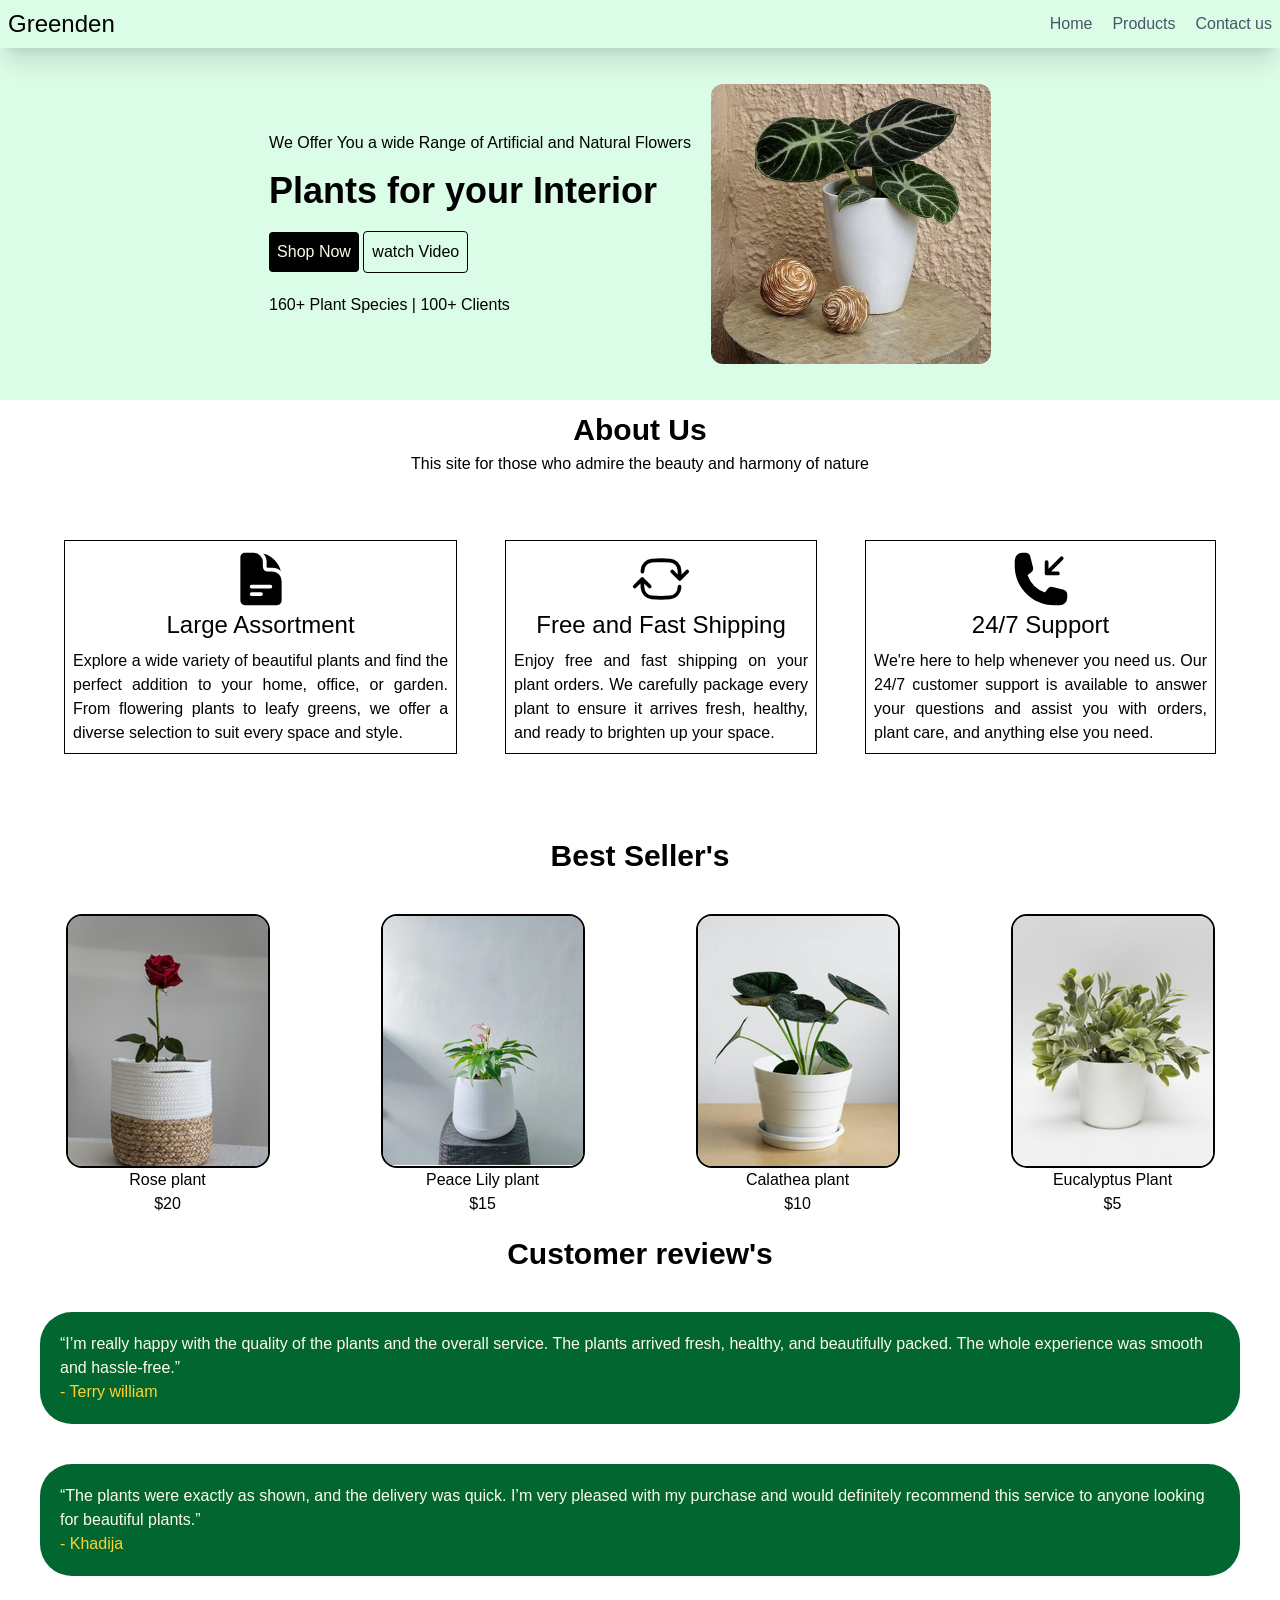
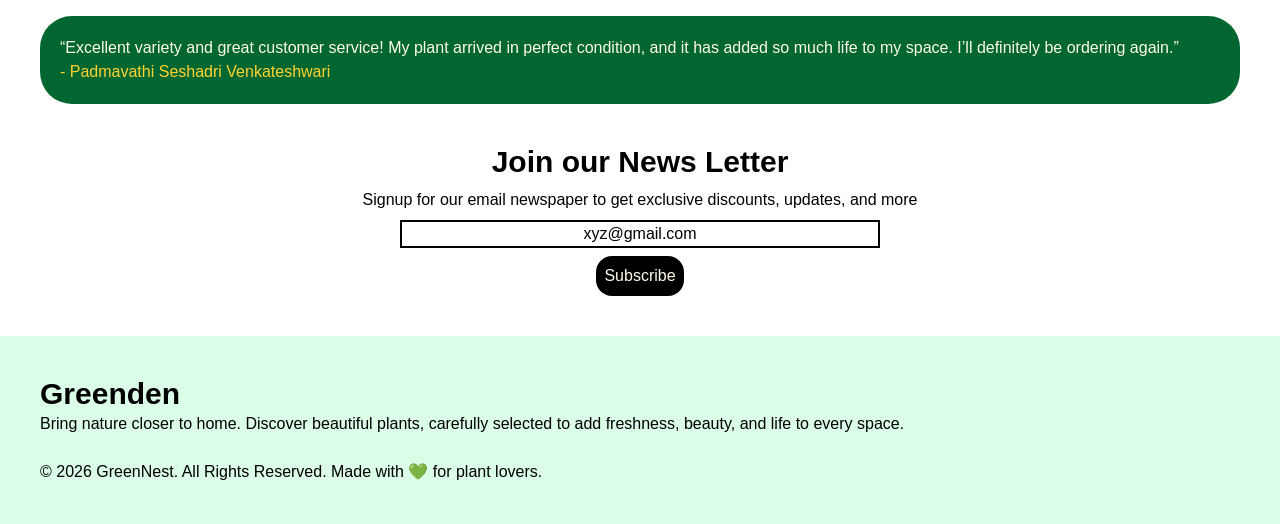
==== index.html @ c601fd9a "Commiting Greenden project" ====
<!-- <script src="https://cdn.jsdelivr.net/npm/@tailwindcss/browser@4"></script> -->

<!-- <link rel="stylesheet" href="https://cdn.jsdelivr.net/npm/tailwindcss@2.2.19/dist/tailwind.min.css"> -->

<!doctype html>
<html lang="en">
  <head>
    <meta charset="UTF-8" />
    <meta name="viewport" content="width=device-width, initial-scale=1.0" />
    <title>Greenden</title>
    <link href="./src/output.css" rel="stylesheet" />
  </head>
  <body>
    <!---Responsive navbar-->
    <nav
      class="bg-green-100 p-2 flex items-center justify-between shadow-xl sticky top-0 z-10"
    >
      <h1 class="text-2xl">Greenden</h1>
      <svg
        xmlns="http://www.w3.org/2000/svg"
        viewBox="0 0 20 20"
        fill="currentColor"
        class="size-5 md:hidden"
      >
        <path
          fill-rule="evenodd"
          d="M2 4.75A.75.75 0 0 1 2.75 4h14.5a.75.75 0 0 1 0 1.5H2.75A.75.75 0 0 1 2 4.75ZM2 10a.75.75 0 0 1 .75-.75h14.5a.75.75 0 0 1 0 1.5H2.75A.75.75 0 0 1 2 10Zm0 5.25a.75.75 0 0 1 .75-.75h14.5a.75.75 0 0 1 0 1.5H2.75a.75.75 0 0 1-.75-.75Z"
          clip-rule="evenodd"
        />
      </svg>
      <ul class="gap-5 text-gray-600 hidden md:flex">
        <li>
          <a class="hover:underline" href="./index.html">Home</a>
        </li>
        <li>
          <a class="hover:underline" href="./products.html">Products</a>
        </li>
        <li>
          <a class="hover:underline" href="./contact.html">Contact us</a>
        </li>
      </ul>
    </nav>
    <!---Header Section-->
    <section class="bg-green-100 p-4 flex justify-center items-center">
      <div>
        <p class="mb-4">
          We Offer You a wide Range of Artificial and Natural Flowers
        </p>

        <h2 class="font-bold text-4xl mb-5">Plants for your Interior</h2>

        <div>
          <button
            class="bg-black rounded text-amber-50 p-2 hover:shadow-2xl hover:cursor-pointer"
          >
            Shop Now
          </button>
          <button
            class="bg-green-100 rounded border p-2 hover:shadow-2xl hover:cursor-pointer"
          >
            watch Video
          </button>
        </div>

        <p class="mt-5">160+ Plant Species | 100+ Clients</p>
      </div>

      <div class="hidden md:block">
        <img
          src="./images/header-image.jpg"
          alt="header-img"
          class="w-80 h-80 object-cover p-5 rounded-4xl"
        />
      </div>
    </section>
    <!--ABOUT SECTION-->
    <section>
      <div class="text-center">
        <h2 class="font-bold text-3xl mt-3">About Us</h2>
        <p class="mt-1">
          This site for those who admire the beauty and harmony of nature
        </p>
      </div>
      <div class="md:flex p-10">
        <div class="border border-black p-2 m-6 text-center">
          <svg
            xmlns="http://www.w3.org/2000/svg"
            viewBox="0 0 24 24"
            fill="currentColor"
            class="w-15 inline"
          >
            <path
              fill-rule="evenodd"
              d="M5.625 1.5c-1.036 0-1.875.84-1.875 1.875v17.25c0 1.035.84 1.875 1.875 1.875h12.75c1.035 0 1.875-.84 1.875-1.875V12.75A3.75 3.75 0 0 0 16.5 9h-1.875a1.875 1.875 0 0 1-1.875-1.875V5.25A3.75 3.75 0 0 0 9 1.5H5.625ZM7.5 15a.75.75 0 0 1 .75-.75h7.5a.75.75 0 0 1 0 1.5h-7.5A.75.75 0 0 1 7.5 15Zm.75 2.25a.75.75 0 0 0 0 1.5H12a.75.75 0 0 0 0-1.5H8.25Z"
              clip-rule="evenodd"
            />
            <path
              d="M12.971 1.816A5.23 5.23 0 0 1 14.25 5.25v1.875c0 .207.168.375.375.375H16.5a5.23 5.23 0 0 1 3.434 1.279 9.768 9.768 0 0 0-6.963-6.963Z"
            />
          </svg>
          <h2 class="font-medium text-2xl">Large Assortment</h2>
          <p class="text-justify mt-2">
            Explore a wide variety of beautiful plants and find the perfect
            addition to your home, office, or garden. From flowering plants to
            leafy greens, we offer a diverse selection to suit every space and
            style.
          </p>
        </div>
        <div class="border border-black p-2 m-6 text-center">
          <svg
            xmlns="http://www.w3.org/2000/svg"
            viewBox="0 0 24 24"
            fill="currentColor"
            class="w-15 inline"
          >
            <path
              fill-rule="evenodd"
              d="M12 5.25c1.213 0 2.415.046 3.605.135a3.256 3.256 0 0 1 3.01 3.01c.044.583.077 1.17.1 1.759L17.03 8.47a.75.75 0 1 0-1.06 1.06l3 3a.75.75 0 0 0 1.06 0l3-3a.75.75 0 0 0-1.06-1.06l-1.752 1.751c-.023-.65-.06-1.296-.108-1.939a4.756 4.756 0 0 0-4.392-4.392 49.422 49.422 0 0 0-7.436 0A4.756 4.756 0 0 0 3.89 8.282c-.017.224-.033.447-.046.672a.75.75 0 1 0 1.497.092c.013-.217.028-.434.044-.651a3.256 3.256 0 0 1 3.01-3.01c1.19-.09 2.392-.135 3.605-.135Zm-6.97 6.22a.75.75 0 0 0-1.06 0l-3 3a.75.75 0 1 0 1.06 1.06l1.752-1.751c.023.65.06 1.296.108 1.939a4.756 4.756 0 0 0 4.392 4.392 49.413 49.413 0 0 0 7.436 0 4.756 4.756 0 0 0 4.392-4.392c.017-.223.032-.447.046-.672a.75.75 0 0 0-1.497-.092c-.013.217-.028.434-.044.651a3.256 3.256 0 0 1-3.01 3.01 47.953 47.953 0 0 1-7.21 0 3.256 3.256 0 0 1-3.01-3.01 47.759 47.759 0 0 1-.1-1.759L6.97 15.53a.75.75 0 0 0 1.06-1.06l-3-3Z"
              clip-rule="evenodd"
            />
          </svg>

          <h2 class="font-medium text-2xl">Free and Fast Shipping</h2>
          <p class="text-justify mt-2">
            Enjoy free and fast shipping on your plant orders. We carefully
            package every plant to ensure it arrives fresh, healthy, and ready
            to brighten up your space.
          </p>
        </div>
        <div class="border border-black p-2 m-6 text-center">
          <svg
            xmlns="http://www.w3.org/2000/svg"
            viewBox="0 0 24 24"
            fill="currentColor"
            class="w-15 inline"
          >
            <path
              fill-rule="evenodd"
              d="M19.5 9.75a.75.75 0 0 1-.75.75h-4.5a.75.75 0 0 1-.75-.75v-4.5a.75.75 0 0 1 1.5 0v2.69l4.72-4.72a.75.75 0 1 1 1.06 1.06L16.06 9h2.69a.75.75 0 0 1 .75.75Z"
              clip-rule="evenodd"
            />
            <path
              fill-rule="evenodd"
              d="M1.5 4.5a3 3 0 0 1 3-3h1.372c.86 0 1.61.586 1.819 1.42l1.105 4.423a1.875 1.875 0 0 1-.694 1.955l-1.293.97c-.135.101-.164.249-.126.352a11.285 11.285 0 0 0 6.697 6.697c.103.038.25.009.352-.126l.97-1.293a1.875 1.875 0 0 1 1.955-.694l4.423 1.105c.834.209 1.42.959 1.42 1.82V19.5a3 3 0 0 1-3 3h-2.25C8.552 22.5 1.5 15.448 1.5 6.75V4.5Z"
              clip-rule="evenodd"
            />
          </svg>
          <h2 class="font-medium text-2xl">24/7 Support</h2>
          <p class="text-justify mt-2">
            We're here to help whenever you need us. Our 24/7 customer support
            is available to answer your questions and assist you with orders,
            plant care, and anything else you need.
          </p>
        </div>
      </div>
    </section>
    <!--BEST SELLER SECTION-->
    <section class="p-5">
      <h1 class="font-bold text-3xl text-center mb-10">Best Seller's</h1>
      <div class="grid grid-cols-2 md:grid-cols-4 text-center gap-5">
        <div>
          <img
            src="./images/bestseller-1.png"
            alt="bestseller-1"
            class="inline hover:shadow-2xl transform hover:-translate-y-2 border-2 rounded-2xl"
          />
          <h1>Rose plant</h1>
          <p>$20</p>
        </div>
        <div>
          <img
            src="./images/bestseller-2.png"
            alt="bestseller-2"
            class="inline hover:shadow-2xl transform hover:-translate-y-2 border-2 rounded-2xl"
          />
          <h1>Peace Lily plant</h1>
          <p>$15</p>
        </div>
        <div>
          <img
            src="./images/bestseller-3.png"
            alt="bestseller-3"
            class="inline hover:shadow-2xl transform hover:-translate-y-2 border-2 rounded-2xl"
          />
          <h1>Calathea plant</h1>
          <p>$10</p>
        </div>
        <div>
          <img
            src="./images/bestseller-4.png"
            alt="bestseller-4"
            class="inline hover:shadow-2xl transform hover:-translate-y-2 border-2 rounded-2xl"
          />
          <h1>Eucalyptus Plant</h1>
          <p>$5</p>
        </div>
      </div>
    </section>
    <!---REVIEW SECTION-->
    <section>
      <h1 class="text-3xl font-bold text-center">Customer review's</h1>
      <div class="bg-green-800 text-amber-50 p-5 m-10 rounded-4xl">
        <p>
          “I’m really happy with the quality of the plants and the overall
          service. The plants arrived fresh, healthy, and beautifully packed.
          The whole experience was smooth and hassle-free.”
        </p>
        <p class="text-amber-300">- Terry william</p>
      </div>
      <div class="bg-green-800 text-amber-50 p-5 m-10 rounded-4xl">
        <p>
          “The plants were exactly as shown, and the delivery was quick. I’m
          very pleased with my purchase and would definitely recommend this
          service to anyone looking for beautiful plants.”
        </p>
        <p class="text-amber-300">- Khadija</p>
      </div>
      <div class="bg-green-800 text-amber-50 p-5 m-10 rounded-4xl">
        <p>
          “Excellent variety and great customer service! My plant arrived in
          perfect condition, and it has added so much life to my space. I’ll
          definitely be ordering again.”
        </p>
        <p class="text-amber-300">- Padmavathi Seshadri Venkateshwari</p>
      </div>
    </section>
    <!--NEWS LETTER-->
    <section>
      <div class="flex flex-col gap-2 m-10 items-center">
        <h1 class="text-3xl font-bold text-center">Join our News Letter</h1>
        <p class="text-center">
          Signup for our email newspaper to get exclusive discounts, updates, and
          more
        </p>
        <input
          type="text"
          placeholder="xyz@gmail.com"
          class="text-center border-2"
          style="width: 40%"
        />
        <button
          class="bg-black text-amber-50 p-2 rounded-2xl hover:cursor-pointer"
        >
          Subscribe
        </button>
      </div>
    </section>
    <!--FOOTER-->
    <section>
      <footer class="p-10 bg-green-100">
        <h1 class="font-bold text-3xl">Greenden</h1>
        <p>
          Bring nature closer to home. Discover beautiful plants, carefully
          selected to add freshness, beauty, and life to every space.
        </p>
        <br>
        <p>
          © 2026 GreenNest. All Rights Reserved. Made with 💚 for plant lovers.
        </p>
      </footer>
    </section>
  </body>
</html>
---- src/output.css ----
/*! tailwindcss v4.3.3 | MIT License | https://tailwindcss.com */
@layer properties;
@layer theme, base, components, utilities;
@layer theme {
  :root, :host {
    --font-sans: -apple-system, BlinkMacSystemFont, "Segoe UI", Roboto, "Helvetica Neue",
      "Noto Sans", Arial, sans-serif, "Apple Color Emoji", "Segoe UI Emoji",
      "Segoe UI Symbol", "Noto Color Emoji";
    --font-mono: ui-monospace, SFMono-Regular, Menlo, Monaco, Consolas, "Liberation Mono",
      "Courier New", monospace;
    --color-red-400: oklch(70.4% 0.191 22.216);
    --color-amber-50: oklch(98.7% 0.022 95.277);
    --color-amber-300: oklch(87.9% 0.169 91.605);
    --color-amber-950: oklch(27.9% 0.077 45.635);
    --color-green-100: oklch(96.2% 0.044 156.743);
    --color-green-800: oklch(44.8% 0.119 151.328);
    --color-green-900: oklch(39.3% 0.095 152.535);
    --color-blue-500: oklch(62.3% 0.214 259.815);
    --color-blue-600: oklch(54.6% 0.245 262.881);
    --color-blue-700: oklch(48.8% 0.243 264.376);
    --color-slate-300: oklch(86.9% 0.022 252.894);
    --color-slate-600: oklch(44.6% 0.043 257.281);
    --color-slate-900: oklch(20.8% 0.042 265.755);
    --color-gray-50: oklch(98.5% 0.002 247.839);
    --color-gray-300: oklch(87.2% 0.01 258.338);
    --color-gray-400: oklch(70.7% 0.022 261.325);
    --color-gray-500: oklch(55.1% 0.027 264.364);
    --color-gray-600: oklch(44.6% 0.03 256.802);
    --color-gray-700: oklch(37.3% 0.034 259.733);
    --color-gray-900: oklch(21% 0.034 264.665);
    --color-neutral-50: oklch(98.5% 0 none);
    --color-black: #000;
    --color-white: #fff;
    --spacing: 0.25rem;
    --breakpoint-md: 48rem;
    --container-xl: 36rem;
    --container-3xl: 48rem;
    --container-5xl: 64rem;
    --text-sm: 0.875rem;
    --text-sm--line-height: calc(1.25 / 0.875);
    --text-base: 1rem;
    --text-base--line-height: calc(1.5 / 1);
    --text-xl: 1.25rem;
    --text-xl--line-height: calc(1.75 / 1.25);
    --text-2xl: 1.5rem;
    --text-2xl--line-height: calc(2 / 1.5);
    --text-3xl: 1.875rem;
    --text-3xl--line-height: calc(2.25 / 1.875);
    --text-4xl: 2.25rem;
    --text-4xl--line-height: calc(2.5 / 2.25);
    --text-9xl: 8rem;
    --text-9xl--line-height: 1;
    --font-weight-light: 300;
    --font-weight-medium: 500;
    --font-weight-semibold: 600;
    --font-weight-bold: 700;
    --font-weight-extrabold: 800;
    --tracking-tight: -0.025em;
    --leading-relaxed: 1.625;
    --radius-md: 0.375rem;
    --radius-lg: 0.5rem;
    --radius-2xl: 1rem;
    --radius-4xl: 2rem;
    --default-transition-duration: 150ms;
    --default-transition-timing-function: cubic-bezier(0.4, 0, 0.2, 1);
    --default-font-family: var(--font-sans);
    --default-mono-font-family: var(--font-mono);
  }
}
@layer base {
  *, ::after, ::before, ::backdrop, ::file-selector-button {
    box-sizing: border-box;
    margin: 0;
    padding: 0;
    border: 0 solid;
  }
  html, :host {
    line-height: 1.5;
    -webkit-text-size-adjust: 100%;
    tab-size: 4;
    font-family: var(--default-font-family, -apple-system, BlinkMacSystemFont, "Segoe UI", Roboto, "Helvetica Neue", "Noto Sans", Arial, sans-serif, "Apple Color Emoji", "Segoe UI Emoji", "Segoe UI Symbol", "Noto Color Emoji");
    font-feature-settings: var(--default-font-feature-settings, normal);
    font-variation-settings: var(--default-font-variation-settings, normal);
    -webkit-tap-highlight-color: transparent;
  }
  hr {
    height: 0;
    color: inherit;
    border-top-width: 1px;
  }
  abbr:where([title]) {
    -webkit-text-decoration: underline dotted;
    text-decoration: underline dotted;
  }
  h1, h2, h3, h4, h5, h6 {
    font-size: inherit;
    font-weight: inherit;
  }
  a {
    color: inherit;
    -webkit-text-decoration: inherit;
    text-decoration: inherit;
  }
  b, strong {
    font-weight: bolder;
  }
  code, kbd, samp, pre {
    font-family: var(--default-mono-font-family, ui-monospace, SFMono-Regular, Menlo, Monaco, Consolas, "Liberation Mono", "Courier New", monospace);
    font-feature-settings: var(--default-mono-font-feature-settings, normal);
    font-variation-settings: var(--default-mono-font-variation-settings, normal);
    font-size: 1em;
  }
  small {
    font-size: 80%;
  }
  sub, sup {
    font-size: 75%;
    line-height: 0;
    position: relative;
    vertical-align: baseline;
  }
  sub {
    bottom: -0.25em;
  }
  sup {
    top: -0.5em;
  }
  table {
    text-indent: 0;
    border-color: inherit;
    border-collapse: collapse;
  }
  :-moz-focusring:where(:not(iframe)) {
    outline: auto;
  }
  progress {
    vertical-align: baseline;
  }
  summary {
    display: list-item;
  }
  ol, ul, menu {
    list-style: none;
  }
  img, svg, video, canvas, audio, iframe, embed, object {
    display: block;
    vertical-align: middle;
  }
  img, video {
    max-width: 100%;
    height: auto;
  }
  button, input, select, optgroup, textarea, ::file-selector-button {
    font: inherit;
    font-feature-settings: inherit;
    font-variation-settings: inherit;
    letter-spacing: inherit;
    color: inherit;
    border-radius: 0;
    background-color: transparent;
    opacity: 1;
  }
  :where(select:is([multiple], [size])) optgroup {
    font-weight: bolder;
  }
  :where(select:is([multiple], [size])) optgroup option {
    padding-inline-start: 20px;
  }
  ::file-selector-button {
    margin-inline-end: 4px;
  }
  ::placeholder {
    opacity: 1;
  }
  @supports (not (-webkit-appearance: -apple-pay-button))  or (contain-intrinsic-size: 1px) {
    ::placeholder {
      color: currentcolor;
      @supports (color: color-mix(in lab, red, red)) {
        color: color-mix(in oklab, currentcolor 50%, transparent);
      }
    }
  }
  textarea {
    resize: vertical;
  }
  ::-webkit-search-decoration {
    -webkit-appearance: none;
  }
  ::-webkit-date-and-time-value {
    min-height: 1lh;
    text-align: inherit;
  }
  ::-webkit-datetime-edit {
    display: inline-flex;
  }
  ::-webkit-datetime-edit-fields-wrapper {
    padding: 0;
  }
  ::-webkit-datetime-edit, ::-webkit-datetime-edit-year-field, ::-webkit-datetime-edit-month-field, ::-webkit-datetime-edit-day-field, ::-webkit-datetime-edit-hour-field, ::-webkit-datetime-edit-minute-field, ::-webkit-datetime-edit-second-field, ::-webkit-datetime-edit-millisecond-field, ::-webkit-datetime-edit-meridiem-field {
    padding-block: 0;
  }
  ::-webkit-calendar-picker-indicator {
    line-height: 1;
  }
  :-moz-ui-invalid {
    box-shadow: none;
  }
  button, input:where([type="button"], [type="reset"], [type="submit"]), ::file-selector-button {
    appearance: button;
  }
  ::-webkit-inner-spin-button, ::-webkit-outer-spin-button {
    height: auto;
  }
  [hidden]:where(:not([hidden="until-found"])) {
    display: none !important;
  }
}
@layer utilities {
  .sticky {
    position: sticky;
  }
  .top-0 {
    top: 0px;
  }
  .z-10 {
    z-index: 10;
  }
  .m-3 {
    margin: calc(var(--spacing) * 3);
  }
  .m-6 {
    margin: calc(var(--spacing) * 6);
  }
  .m-10 {
    margin: calc(var(--spacing) * 10);
  }
  .mx-auto {
    margin-inline: auto;
  }
  .mt-1 {
    margin-top: var(--spacing);
  }
  .mt-2 {
    margin-top: calc(var(--spacing) * 2);
  }
  .mt-3 {
    margin-top: calc(var(--spacing) * 3);
  }
  .mt-5 {
    margin-top: calc(var(--spacing) * 5);
  }
  .mt-6 {
    margin-top: calc(var(--spacing) * 6);
  }
  .mt-16 {
    margin-top: calc(var(--spacing) * 16);
  }
  .mb-2 {
    margin-bottom: calc(var(--spacing) * 2);
  }
  .mb-4 {
    margin-bottom: calc(var(--spacing) * 4);
  }
  .mb-5 {
    margin-bottom: calc(var(--spacing) * 5);
  }
  .mb-6 {
    margin-bottom: calc(var(--spacing) * 6);
  }
  .mb-8 {
    margin-bottom: calc(var(--spacing) * 8);
  }
  .mb-10 {
    margin-bottom: calc(var(--spacing) * 10);
  }
  .mb-12 {
    margin-bottom: calc(var(--spacing) * 12);
  }
  .block {
    display: block;
  }
  .flex {
    display: flex;
  }
  .grid {
    display: grid;
  }
  .hidden {
    display: none;
  }
  .inline {
    display: inline;
  }
  .inline-block {
    display: inline-block;
  }
  .table {
    display: table;
  }
  .size-5 {
    width: calc(var(--spacing) * 5);
    height: calc(var(--spacing) * 5);
  }
  .size-6 {
    width: calc(var(--spacing) * 6);
    height: calc(var(--spacing) * 6);
  }
  .h-0 {
    height: 0px;
  }
  .h-0\.5 {
    height: calc(var(--spacing) * 0.5);
  }
  .h-3 {
    height: calc(var(--spacing) * 3);
  }
  .h-5 {
    height: calc(var(--spacing) * 5);
  }
  .h-6 {
    height: calc(var(--spacing) * 6);
  }
  .h-40 {
    height: calc(var(--spacing) * 40);
  }
  .h-50 {
    height: calc(var(--spacing) * 50);
  }
  .h-80 {
    height: calc(var(--spacing) * 80);
  }
  .h-100 {
    height: calc(var(--spacing) * 100);
  }
  .h-250 {
    height: calc(var(--spacing) * 250);
  }
  .w-1 {
    width: var(--spacing);
  }
  .w-1\.5 {
    width: calc(var(--spacing) * 1.5);
  }
  .w-8 {
    width: calc(var(--spacing) * 8);
  }
  .w-15 {
    width: calc(var(--spacing) * 15);
  }
  .w-20 {
    width: calc(var(--spacing) * 20);
  }
  .w-40 {
    width: calc(var(--spacing) * 40);
  }
  .w-50 {
    width: calc(var(--spacing) * 50);
  }
  .w-80 {
    width: calc(var(--spacing) * 80);
  }
  .w-100 {
    width: calc(var(--spacing) * 100);
  }
  .w-full {
    width: 100%;
  }
  .max-w-3xl {
    max-width: var(--container-3xl);
  }
  .max-w-5xl {
    max-width: var(--container-5xl);
  }
  .max-w-screen-md {
    max-width: var(--breakpoint-md);
  }
  .max-w-xl {
    max-width: var(--container-xl);
  }
  .flex-shrink {
    flex-shrink: 1;
  }
  .shrink-0 {
    flex-shrink: 0;
  }
  .border-collapse {
    border-collapse: collapse;
  }
  .transform {
    transform: var(--tw-rotate-x,) var(--tw-rotate-y,) var(--tw-rotate-z,) var(--tw-skew-x,) var(--tw-skew-y,);
  }
  .cursor-pointer {
    cursor: pointer;
  }
  .resize {
    resize: both;
  }
  .grid-cols-2 {
    grid-template-columns: repeat(2, minmax(0, 1fr));
  }
  .flex-col {
    flex-direction: column;
  }
  .flex-row {
    flex-direction: row;
  }
  .items-center {
    align-items: center;
  }
  .items-start {
    align-items: flex-start;
  }
  .justify-between {
    justify-content: space-between;
  }
  .justify-center {
    justify-content: center;
  }
  .gap-2 {
    gap: calc(var(--spacing) * 2);
  }
  .gap-4 {
    gap: calc(var(--spacing) * 4);
  }
  .gap-5 {
    gap: calc(var(--spacing) * 5);
  }
  :where(.space-y-6 > :not(:last-child)) {
    --tw-space-y-reverse: 0;
    margin-block-start: calc(calc(var(--spacing) * 6) * var(--tw-space-y-reverse));
    margin-block-end: calc(calc(var(--spacing) * 6) * calc(1 - var(--tw-space-y-reverse)));
  }
  :where(.space-y-8 > :not(:last-child)) {
    --tw-space-y-reverse: 0;
    margin-block-start: calc(calc(var(--spacing) * 8) * var(--tw-space-y-reverse));
    margin-block-end: calc(calc(var(--spacing) * 8) * calc(1 - var(--tw-space-y-reverse)));
  }
  .gap-x-6 {
    column-gap: calc(var(--spacing) * 6);
  }
  .gap-y-8 {
    row-gap: calc(var(--spacing) * 8);
  }
  .rounded {
    border-radius: 0.25rem;
  }
  .rounded-2xl {
    border-radius: var(--radius-2xl);
  }
  .rounded-4xl {
    border-radius: var(--radius-4xl);
  }
  .rounded-lg {
    border-radius: var(--radius-lg);
  }
  .rounded-md {
    border-radius: var(--radius-md);
  }
  .border {
    border-style: var(--tw-border-style);
    border-width: 1px;
  }
  .border-2 {
    border-style: var(--tw-border-style);
    border-width: 2px;
  }
  .border-r {
    border-right-style: var(--tw-border-style);
    border-right-width: 1px;
  }
  .border-r-2 {
    border-right-style: var(--tw-border-style);
    border-right-width: 2px;
  }
  .border-r-4 {
    border-right-style: var(--tw-border-style);
    border-right-width: 4px;
  }
  .border-r-10 {
    border-right-style: var(--tw-border-style);
    border-right-width: 10px;
  }
  .border-black {
    border-color: var(--color-black);
  }
  .border-blue-600 {
    border-color: var(--color-blue-600);
  }
  .border-gray-300 {
    border-color: var(--color-gray-300);
  }
  .bg-amber-950 {
    background-color: var(--color-amber-950);
  }
  .bg-black {
    background-color: var(--color-black);
  }
  .bg-blue-600 {
    background-color: var(--color-blue-600);
  }
  .bg-gray-50 {
    background-color: var(--color-gray-50);
  }
  .bg-green-100 {
    background-color: var(--color-green-100);
  }
  .bg-green-800 {
    background-color: var(--color-green-800);
  }
  .bg-green-900 {
    background-color: var(--color-green-900);
  }
  .bg-white {
    background-color: var(--color-white);
  }
  .fill-slate-600 {
    fill: var(--color-slate-600);
  }
  .object-cover {
    object-fit: cover;
  }
  .object-bottom {
    object-position: bottom;
  }
  .p-2 {
    padding: calc(var(--spacing) * 2);
  }
  .p-2\.5 {
    padding: calc(var(--spacing) * 2.5);
  }
  .p-3 {
    padding: calc(var(--spacing) * 3);
  }
  .p-4 {
    padding: calc(var(--spacing) * 4);
  }
  .p-5 {
    padding: calc(var(--spacing) * 5);
  }
  .p-10 {
    padding: calc(var(--spacing) * 10);
  }
  .p-30 {
    padding: calc(var(--spacing) * 30);
  }
  .px-3 {
    padding-inline: calc(var(--spacing) * 3);
  }
  .px-4 {
    padding-inline: calc(var(--spacing) * 4);
  }
  .px-5 {
    padding-inline: calc(var(--spacing) * 5);
  }
  .py-2 {
    padding-block: calc(var(--spacing) * 2);
  }
  .py-2\.5 {
    padding-block: calc(var(--spacing) * 2.5);
  }
  .py-3 {
    padding-block: calc(var(--spacing) * 3);
  }
  .py-8 {
    padding-block: calc(var(--spacing) * 8);
  }
  .text-center {
    text-align: center;
  }
  .text-justify {
    text-align: justify;
  }
  .text-2xl {
    font-size: var(--text-2xl);
    line-height: var(--tw-leading, var(--text-2xl--line-height));
  }
  .text-3xl {
    font-size: var(--text-3xl);
    line-height: var(--tw-leading, var(--text-3xl--line-height));
  }
  .text-4xl {
    font-size: var(--text-4xl);
    line-height: var(--tw-leading, var(--text-4xl--line-height));
  }
  .text-9xl {
    font-size: var(--text-9xl);
    line-height: var(--tw-leading, var(--text-9xl--line-height));
  }
  .text-base {
    font-size: var(--text-base);
    line-height: var(--tw-leading, var(--text-base--line-height));
  }
  .text-sm {
    font-size: var(--text-sm);
    line-height: var(--tw-leading, var(--text-sm--line-height));
  }
  .leading-relaxed {
    --tw-leading: var(--leading-relaxed);
    line-height: var(--leading-relaxed);
  }
  .font-bold {
    --tw-font-weight: var(--font-weight-bold);
    font-weight: var(--font-weight-bold);
  }
  .font-extrabold {
    --tw-font-weight: var(--font-weight-extrabold);
    font-weight: var(--font-weight-extrabold);
  }
  .font-light {
    --tw-font-weight: var(--font-weight-light);
    font-weight: var(--font-weight-light);
  }
  .font-medium {
    --tw-font-weight: var(--font-weight-medium);
    font-weight: var(--font-weight-medium);
  }
  .font-semibold {
    --tw-font-weight: var(--font-weight-semibold);
    font-weight: var(--font-weight-semibold);
  }
  .tracking-tight {
    --tw-tracking: var(--tracking-tight);
    letter-spacing: var(--tracking-tight);
  }
  .text-amber-50 {
    color: var(--color-amber-50);
  }
  .text-amber-300 {
    color: var(--color-amber-300);
  }
  .text-gray-500 {
    color: var(--color-gray-500);
  }
  .text-gray-600 {
    color: var(--color-gray-600);
  }
  .text-gray-900 {
    color: var(--color-gray-900);
  }
  .text-neutral-50 {
    color: var(--color-neutral-50);
  }
  .text-red-400 {
    color: var(--color-red-400);
  }
  .text-slate-600 {
    color: var(--color-slate-600);
  }
  .text-slate-900 {
    color: var(--color-slate-900);
  }
  .text-white {
    color: var(--color-white);
  }
  .underline {
    text-decoration-line: underline;
  }
  .shadow-2xl {
    --tw-shadow: 0 25px 50px -12px var(--tw-shadow-color, rgb(0 0 0 / 0.25));
    box-shadow: var(--tw-inset-shadow), var(--tw-inset-ring-shadow), var(--tw-ring-offset-shadow), var(--tw-ring-shadow), var(--tw-shadow);
  }
  .shadow-2xs {
    --tw-shadow: 0 1px var(--tw-shadow-color, rgb(0 0 0 / 0.05));
    box-shadow: var(--tw-inset-shadow), var(--tw-inset-ring-shadow), var(--tw-ring-offset-shadow), var(--tw-ring-shadow), var(--tw-shadow);
  }
  .shadow-sm {
    --tw-shadow: 0 1px 3px 0 var(--tw-shadow-color, rgb(0 0 0 / 0.1)), 0 1px 2px -1px var(--tw-shadow-color, rgb(0 0 0 / 0.1));
    box-shadow: var(--tw-inset-shadow), var(--tw-inset-ring-shadow), var(--tw-ring-offset-shadow), var(--tw-ring-shadow), var(--tw-shadow);
  }
  .shadow-xl {
    --tw-shadow: 0 20px 25px -5px var(--tw-shadow-color, rgb(0 0 0 / 0.1)), 0 8px 10px -6px var(--tw-shadow-color, rgb(0 0 0 / 0.1));
    box-shadow: var(--tw-inset-shadow), var(--tw-inset-ring-shadow), var(--tw-ring-offset-shadow), var(--tw-ring-shadow), var(--tw-shadow);
  }
  .outline {
    outline-style: var(--tw-outline-style);
    outline-width: 1px;
  }
  .outline-1 {
    outline-style: var(--tw-outline-style);
    outline-width: 1px;
  }
  .-outline-offset-1 {
    outline-offset: calc(1px * -1);
  }
  .outline-slate-300 {
    outline-color: var(--color-slate-300);
  }
  .transition-all {
    transition-property: all;
    transition-timing-function: var(--tw-ease, var(--default-transition-timing-function));
    transition-duration: var(--tw-duration, var(--default-transition-duration));
  }
  @media (hover: hover) {
    .hover\:-translate-2:hover {
      --tw-translate-x: calc(var(--spacing) * -2);
      --tw-translate-y: calc(var(--spacing) * -2);
      translate: var(--tw-translate-x) var(--tw-translate-y);
    }
    .hover\:-translate-y-2:hover {
      --tw-translate-y: calc(var(--spacing) * -2);
      translate: var(--tw-translate-x) var(--tw-translate-y);
    }
    .hover\:-translate-y-22:hover {
      --tw-translate-y: calc(var(--spacing) * -22);
      translate: var(--tw-translate-x) var(--tw-translate-y);
    }
    .hover\:translate-y-2:hover {
      --tw-translate-y: calc(var(--spacing) * 2);
      translate: var(--tw-translate-x) var(--tw-translate-y);
    }
    .hover\:scale-50:hover {
      --tw-scale-x: 50%;
      --tw-scale-y: 50%;
      --tw-scale-z: 50%;
      scale: var(--tw-scale-x) var(--tw-scale-y);
    }
    .hover\:scale-200:hover {
      --tw-scale-x: 200%;
      --tw-scale-y: 200%;
      --tw-scale-z: 200%;
      scale: var(--tw-scale-x) var(--tw-scale-y);
    }
    .hover\:scale-3d:hover {
      scale: var(--tw-scale-x) var(--tw-scale-y) var(--tw-scale-z);
    }
    .hover\:cursor-pointer:hover {
      cursor: pointer;
    }
    .hover\:bg-blue-700:hover {
      background-color: var(--color-blue-700);
    }
    .hover\:underline:hover {
      text-decoration-line: underline;
    }
    .hover\:shadow-2xl:hover {
      --tw-shadow: 0 25px 50px -12px var(--tw-shadow-color, rgb(0 0 0 / 0.25));
      box-shadow: var(--tw-inset-shadow), var(--tw-inset-ring-shadow), var(--tw-ring-offset-shadow), var(--tw-ring-shadow), var(--tw-shadow);
    }
  }
  .focus\:ring-4:focus {
    --tw-ring-shadow: var(--tw-ring-inset,) 0 0 0 calc(4px + var(--tw-ring-offset-width)) var(--tw-ring-color, currentcolor);
    box-shadow: var(--tw-inset-shadow), var(--tw-inset-ring-shadow), var(--tw-ring-offset-shadow), var(--tw-ring-shadow), var(--tw-shadow);
  }
  .focus\:outline-2:focus {
    outline-style: var(--tw-outline-style);
    outline-width: 2px;
  }
  .focus\:-outline-offset-2:focus {
    outline-offset: calc(2px * -1);
  }
  .focus\:outline-blue-600:focus {
    outline-color: var(--color-blue-600);
  }
  .focus\:outline-none:focus {
    --tw-outline-style: none;
    outline-style: none;
  }
  .focus-visible\:ring-2:focus-visible {
    --tw-ring-shadow: var(--tw-ring-inset,) 0 0 0 calc(2px + var(--tw-ring-offset-width)) var(--tw-ring-color, currentcolor);
    box-shadow: var(--tw-inset-shadow), var(--tw-inset-ring-shadow), var(--tw-ring-offset-shadow), var(--tw-ring-shadow), var(--tw-shadow);
  }
  .focus-visible\:ring-blue-500:focus-visible {
    --tw-ring-color: var(--color-blue-500);
  }
  @media (width >= 40rem) {
    .sm\:col-span-2 {
      grid-column: span 2 / span 2;
    }
    .sm\:w-fit {
      width: fit-content;
    }
    .sm\:grid-cols-2 {
      grid-template-columns: repeat(2, minmax(0, 1fr));
    }
    .sm\:text-xl {
      font-size: var(--text-xl);
      line-height: var(--tw-leading, var(--text-xl--line-height));
    }
  }
  @media (width >= 48rem) {
    .md\:mt-20 {
      margin-top: calc(var(--spacing) * 20);
    }
    .md\:mb-16 {
      margin-bottom: calc(var(--spacing) * 16);
    }
    .md\:block {
      display: block;
    }
    .md\:flex {
      display: flex;
    }
    .md\:grid {
      display: grid;
    }
    .md\:hidden {
      display: none;
    }
    .md\:grid-cols-4 {
      grid-template-columns: repeat(4, minmax(0, 1fr));
    }
    .md\:px-8 {
      padding-inline: calc(var(--spacing) * 8);
    }
    .md\:text-4xl {
      font-size: var(--text-4xl);
      line-height: var(--tw-leading, var(--text-4xl--line-height));
    }
  }
  @media (width >= 64rem) {
    .lg\:mb-16 {
      margin-bottom: calc(var(--spacing) * 16);
    }
    .lg\:grid-cols-4 {
      grid-template-columns: repeat(4, minmax(0, 1fr));
    }
    .lg\:py-16 {
      padding-block: calc(var(--spacing) * 16);
    }
  }
  @media (prefers-color-scheme: dark) {
    .dark\:border-gray-600 {
      border-color: var(--color-gray-600);
    }
    .dark\:bg-gray-700 {
      background-color: var(--color-gray-700);
    }
    .dark\:bg-gray-900 {
      background-color: var(--color-gray-900);
    }
    .dark\:text-gray-300 {
      color: var(--color-gray-300);
    }
    .dark\:text-gray-400 {
      color: var(--color-gray-400);
    }
    .dark\:text-white {
      color: var(--color-white);
    }
    .dark\:placeholder-gray-400::placeholder {
      color: var(--color-gray-400);
    }
  }
}
@property --tw-rotate-x {
  syntax: "*";
  inherits: false;
}
@property --tw-rotate-y {
  syntax: "*";
  inherits: false;
}
@property --tw-rotate-z {
  syntax: "*";
  inherits: false;
}
@property --tw-skew-x {
  syntax: "*";
  inherits: false;
}
@property --tw-skew-y {
  syntax: "*";
  inherits: false;
}
@property --tw-space-y-reverse {
  syntax: "*";
  inherits: false;
  initial-value: 0;
}
@property --tw-border-style {
  syntax: "*";
  inherits: false;
  initial-value: solid;
}
@property --tw-leading {
  syntax: "*";
  inherits: false;
}
@property --tw-font-weight {
  syntax: "*";
  inherits: false;
}
@property --tw-tracking {
  syntax: "*";
  inherits: false;
}
@property --tw-shadow {
  syntax: "*";
  inherits: false;
  initial-value: 0 0 #0000;
}
@property --tw-shadow-color {
  syntax: "*";
  inherits: false;
}
@property --tw-shadow-alpha {
  syntax: "<percentage>";
  inherits: false;
  initial-value: 100%;
}
@property --tw-inset-shadow {
  syntax: "*";
  inherits: false;
  initial-value: 0 0 #0000;
}
@property --tw-inset-shadow-color {
  syntax: "*";
  inherits: false;
}
@property --tw-inset-shadow-alpha {
  syntax: "<percentage>";
  inherits: false;
  initial-value: 100%;
}
@property --tw-ring-color {
  syntax: "*";
  inherits: false;
}
@property --tw-ring-shadow {
  syntax: "*";
  inherits: false;
  initial-value: 0 0 #0000;
}
@property --tw-inset-ring-color {
  syntax: "*";
  inherits: false;
}
@property --tw-inset-ring-shadow {
  syntax: "*";
  inherits: false;
  initial-value: 0 0 #0000;
}
@property --tw-ring-inset {
  syntax: "*";
  inherits: false;
}
@property --tw-ring-offset-width {
  syntax: "<length>";
  inherits: false;
  initial-value: 0px;
}
@property --tw-ring-offset-color {
  syntax: "*";
  inherits: false;
  initial-value: #fff;
}
@property --tw-ring-offset-shadow {
  syntax: "*";
  inherits: false;
  initial-value: 0 0 #0000;
}
@property --tw-outline-style {
  syntax: "*";
  inherits: false;
  initial-value: solid;
}
@property --tw-translate-x {
  syntax: "*";
  inherits: false;
  initial-value: 0;
}
@property --tw-translate-y {
  syntax: "*";
  inherits: false;
  initial-value: 0;
}
@property --tw-translate-z {
  syntax: "*";
  inherits: false;
  initial-value: 0;
}
@property --tw-scale-x {
  syntax: "*";
  inherits: false;
  initial-value: 1;
}
@property --tw-scale-y {
  syntax: "*";
  inherits: false;
  initial-value: 1;
}
@property --tw-scale-z {
  syntax: "*";
  inherits: false;
  initial-value: 1;
}
@layer properties {
  @supports ((-webkit-hyphens: none) and (not (margin-trim: inline))) or ((-moz-orient: inline) and (not (color:rgb(from red r g b)))) {
    *, ::before, ::after, ::backdrop {
      --tw-rotate-x: initial;
      --tw-rotate-y: initial;
      --tw-rotate-z: initial;
      --tw-skew-x: initial;
      --tw-skew-y: initial;
      --tw-space-y-reverse: 0;
      --tw-border-style: solid;
      --tw-leading: initial;
      --tw-font-weight: initial;
      --tw-tracking: initial;
      --tw-shadow: 0 0 #0000;
      --tw-shadow-color: initial;
      --tw-shadow-alpha: 100%;
      --tw-inset-shadow: 0 0 #0000;
      --tw-inset-shadow-color: initial;
      --tw-inset-shadow-alpha: 100%;
      --tw-ring-color: initial;
      --tw-ring-shadow: 0 0 #0000;
      --tw-inset-ring-color: initial;
      --tw-inset-ring-shadow: 0 0 #0000;
      --tw-ring-inset: initial;
      --tw-ring-offset-width: 0px;
      --tw-ring-offset-color: #fff;
      --tw-ring-offset-shadow: 0 0 #0000;
      --tw-outline-style: solid;
      --tw-translate-x: 0;
      --tw-translate-y: 0;
      --tw-translate-z: 0;
      --tw-scale-x: 1;
      --tw-scale-y: 1;
      --tw-scale-z: 1;
    }
  }
}
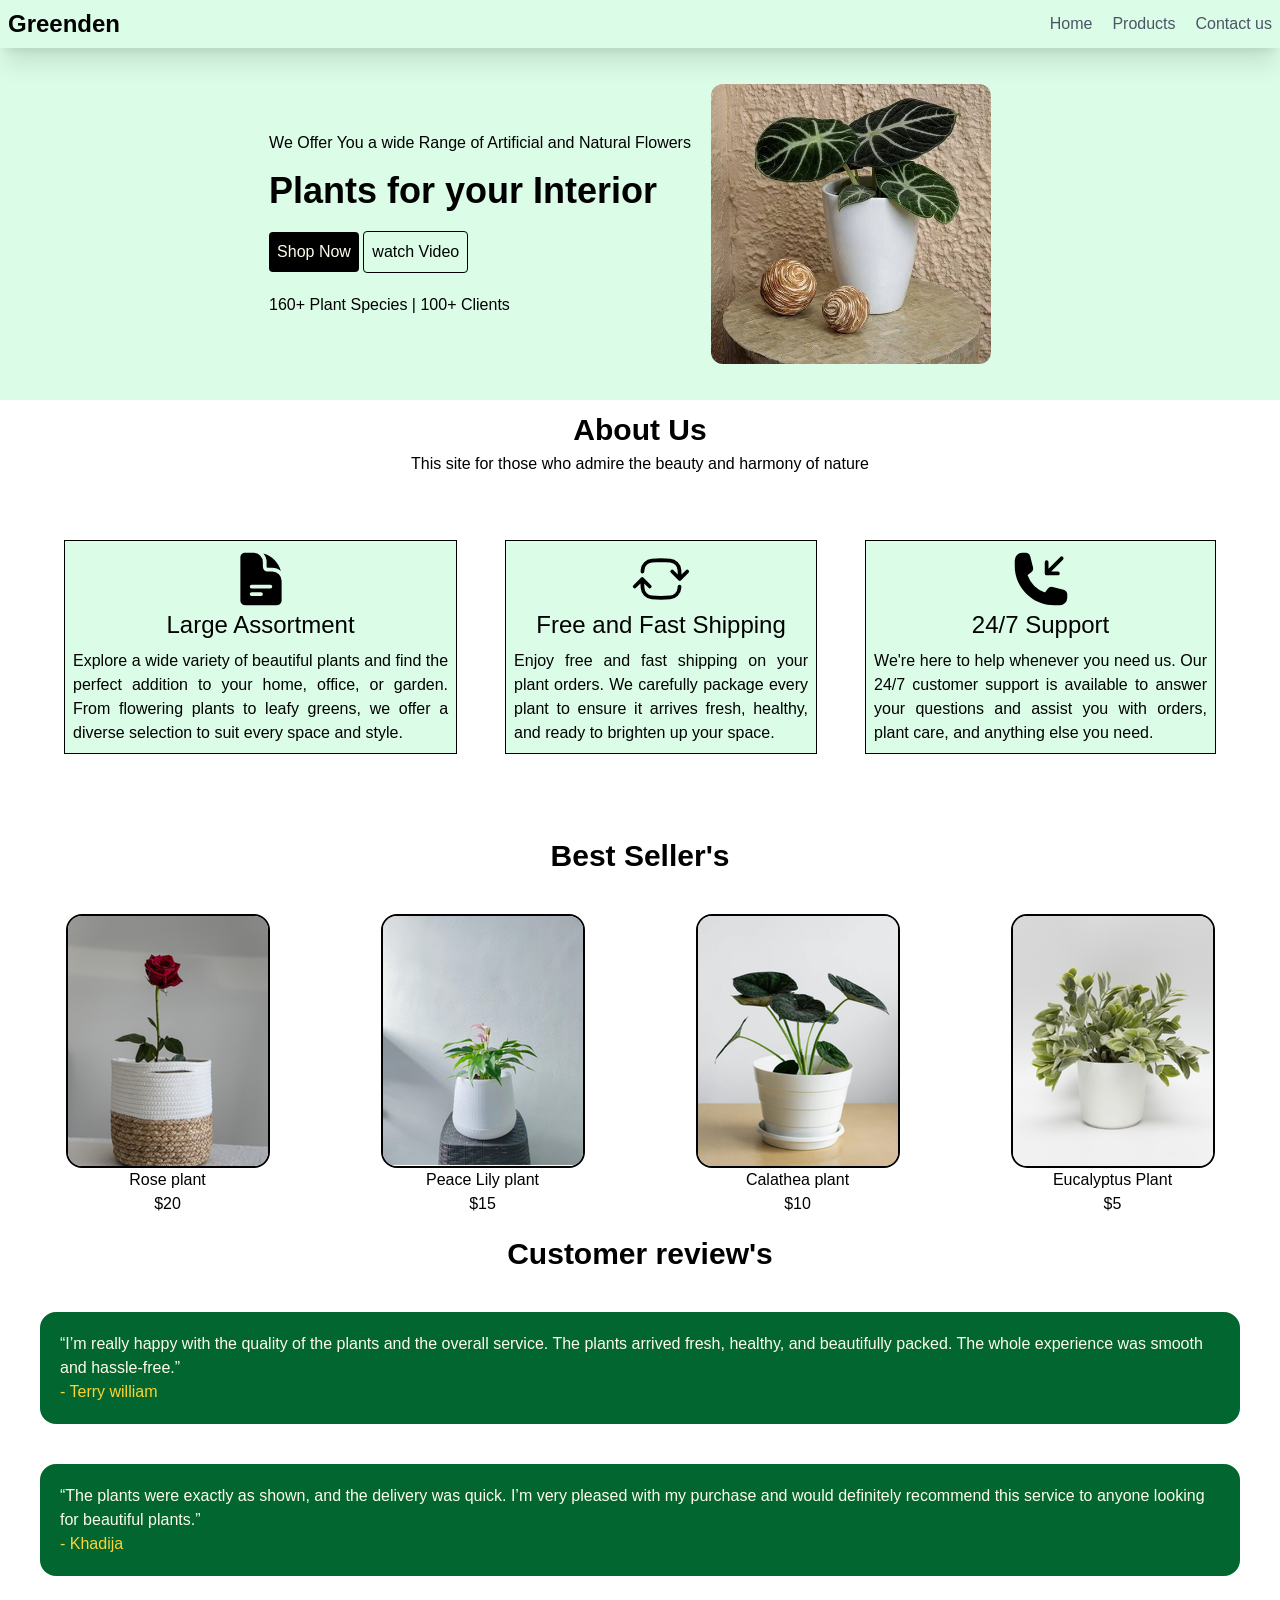
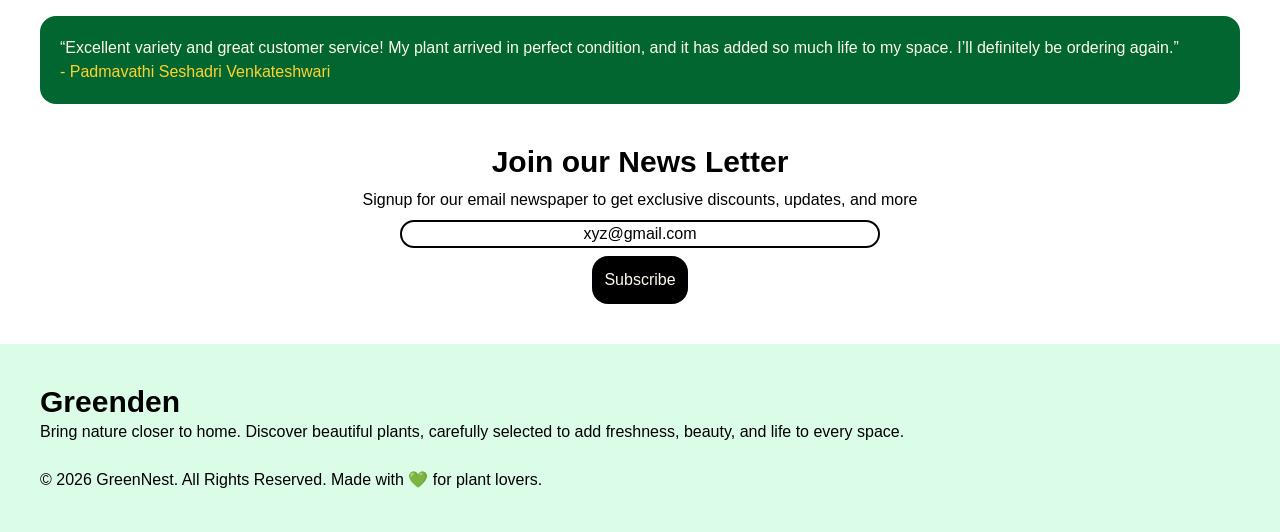
==== commit 4a71da58: "refine UI styling" ====
--- a/index.html
+++ b/index.html
@@ -15,7 +15,7 @@
     <nav
       class="bg-green-100 p-2 flex items-center justify-between shadow-xl sticky top-0 z-10"
     >
-      <h1 class="text-2xl">Greenden</h1>
+      <h1 class="text-2xl font-mono font-bold">Greenden</h1>
       <svg
         xmlns="http://www.w3.org/2000/svg"
         viewBox="0 0 20 20"
@@ -82,7 +82,7 @@
         </p>
       </div>
       <div class="md:flex p-10">
-        <div class="border border-black p-2 m-6 text-center">
+        <div class="border border-black bg-green-100 p-2 m-6 text-center">
           <svg
             xmlns="http://www.w3.org/2000/svg"
             viewBox="0 0 24 24"
@@ -106,7 +106,7 @@
             style.
           </p>
         </div>
-        <div class="border border-black p-2 m-6 text-center">
+        <div class="border border-black bg-green-100 p-2 m-6 text-center">
           <svg
             xmlns="http://www.w3.org/2000/svg"
             viewBox="0 0 24 24"
@@ -127,7 +127,7 @@
             to brighten up your space.
           </p>
         </div>
-        <div class="border border-black p-2 m-6 text-center">
+        <div class="border border-black bg-green-100 p-2 m-6 text-center">
           <svg
             xmlns="http://www.w3.org/2000/svg"
             viewBox="0 0 24 24"
@@ -199,7 +199,7 @@
     <!---REVIEW SECTION-->
     <section>
       <h1 class="text-3xl font-bold text-center">Customer review's</h1>
-      <div class="bg-green-800 text-amber-50 p-5 m-10 rounded-4xl">
+      <div class="bg-green-800 text-amber-50 p-5 m-10 rounded-2xl">
         <p>
           “I’m really happy with the quality of the plants and the overall
           service. The plants arrived fresh, healthy, and beautifully packed.
@@ -207,7 +207,7 @@
         </p>
         <p class="text-amber-300">- Terry william</p>
       </div>
-      <div class="bg-green-800 text-amber-50 p-5 m-10 rounded-4xl">
+      <div class="bg-green-800 text-amber-50 p-5 m-10 rounded-2xl">
         <p>
           “The plants were exactly as shown, and the delivery was quick. I’m
           very pleased with my purchase and would definitely recommend this
@@ -215,7 +215,7 @@
         </p>
         <p class="text-amber-300">- Khadija</p>
       </div>
-      <div class="bg-green-800 text-amber-50 p-5 m-10 rounded-4xl">
+      <div class="bg-green-800 text-amber-50 p-5 m-10 rounded-2xl">
         <p>
           “Excellent variety and great customer service! My plant arrived in
           perfect condition, and it has added so much life to my space. I’ll
@@ -226,7 +226,7 @@
     </section>
     <!--NEWS LETTER-->
     <section>
-      <div class="flex flex-col gap-2 m-10 items-center">
+      <div class="flex flex-col gap-2 m-10 items-center ">
         <h1 class="text-3xl font-bold text-center">Join our News Letter</h1>
         <p class="text-center">
           Signup for our email newspaper to get exclusive discounts, updates, and
@@ -235,11 +235,11 @@
         <input
           type="text"
           placeholder="xyz@gmail.com"
-          class="text-center border-2"
+          class="text-center border-2 rounded-2xl"
           style="width: 40%"
         />
         <button
-          class="bg-black text-amber-50 p-2 rounded-2xl hover:cursor-pointer"
+          class="bg-black text-amber-50 p-3 rounded-2xl hover:cursor-pointer"
         >
           Subscribe
         </button>
